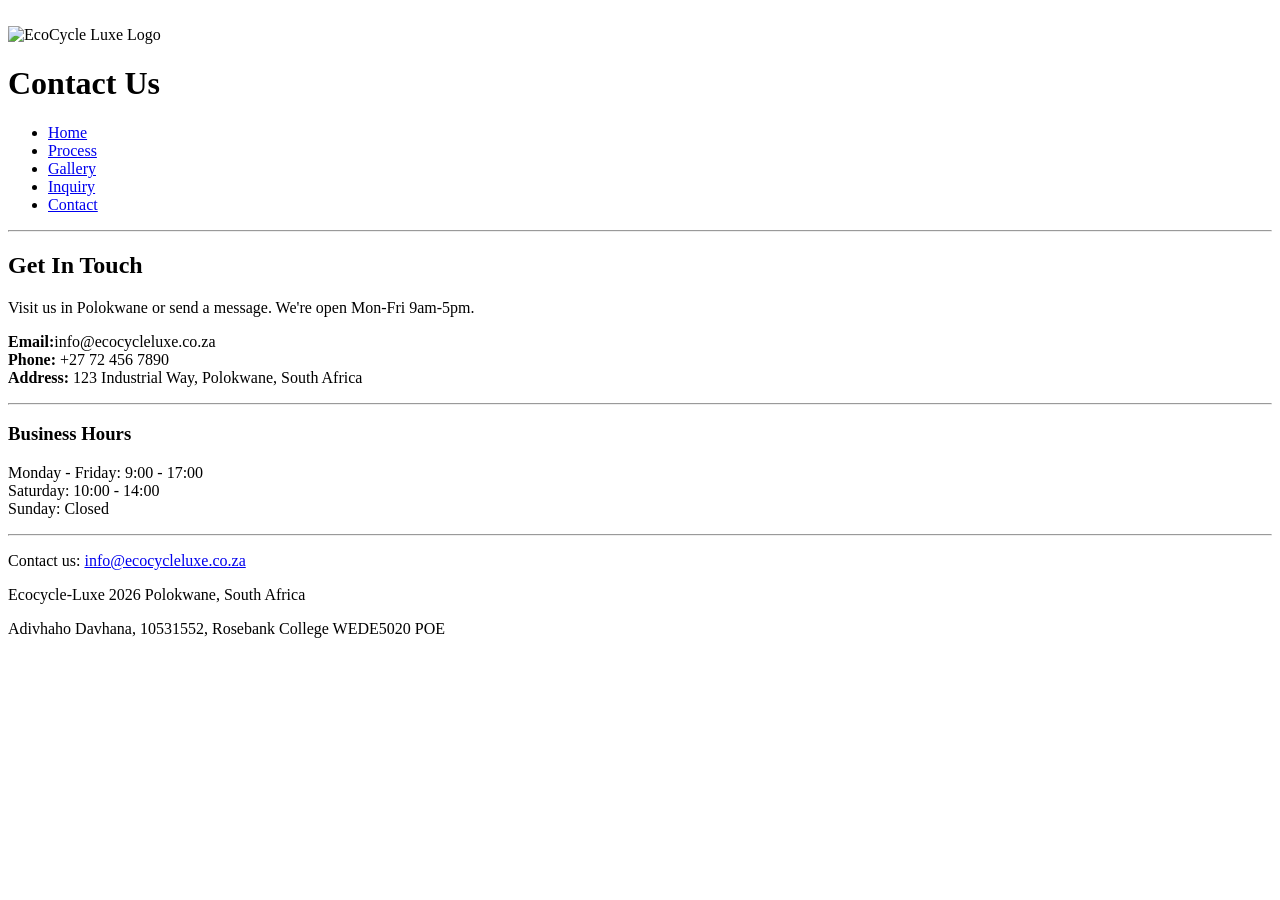
==== contact.html @ 0923b818 "commit 10" ====
<!DOCTYPE html>
<html lang="en">
<head>
    <meta charset="UTF-8">
    <!-- page title -->
    <title>Contact  EcoCycle Luxe</title>
</head>
<body>
    <header>
        <!-- logo container -->
     <div>
    <div>
        <br>
        <img src="images/logo.png" alt="EcoCycle Luxe Logo" width="145">
    </div>
    <!-- Contact -->
        <h1>Contact Us</h1>
        <!-- navigation -->
        <nav>
            <ul>
                <li><a href="index.html">Home</a></li>
                <li><a href="process.html">Process</a></li>
                <li><a href="gallery.html">Gallery</a></li>
                <li><a href="inquiry.html">Inquiry</a></li>
                <li><a href="contact.html">Contact</a></li>
            </ul>
        </nav>
    </header>
    <!-- hr tag for content separation -->
    <hr>
    <!-- main section -->
    <main>
        <section>
            <!-- Get in touch -->
            <h2>Get In Touch</h2>
            <p>Visit us in Polokwane or send a message. We're open Mon-Fri 9am-5pm.</p>
            <!-- b tag for bold font -->
            <p><b>Email:</b>info@ecocycleluxe.co.za<br>
            <b>Phone:</b> +27 72 456 7890<br>
            <b>Address:</b> 123 Industrial Way, Polokwane, South Africa<br>
            <!-- hr tag to separate -->
    <hr>  
             <!--Business Hours  -->
            <h3>Business Hours</h3>
            <p>Monday - Friday: 9:00 - 17:00<br>
            Saturday: 10:00 - 14:00<br>
            Sunday: Closed</p>
        </section>
    </main>
    <!-- hr tag for content separation -->
    <hr>
    <!-- footer section -->
    <footer>
        <p>Contact us: <a href="mailto:info@ecocycleluxe.co.za">info@ecocycleluxe.co.za</a></p>
        <p>Ecocycle-Luxe 2026  Polokwane, South Africa</p>
        <p>Adivhaho Davhana, 10531552, Rosebank College WEDE5020 POE</p>
    </footer>
</body>
</html>
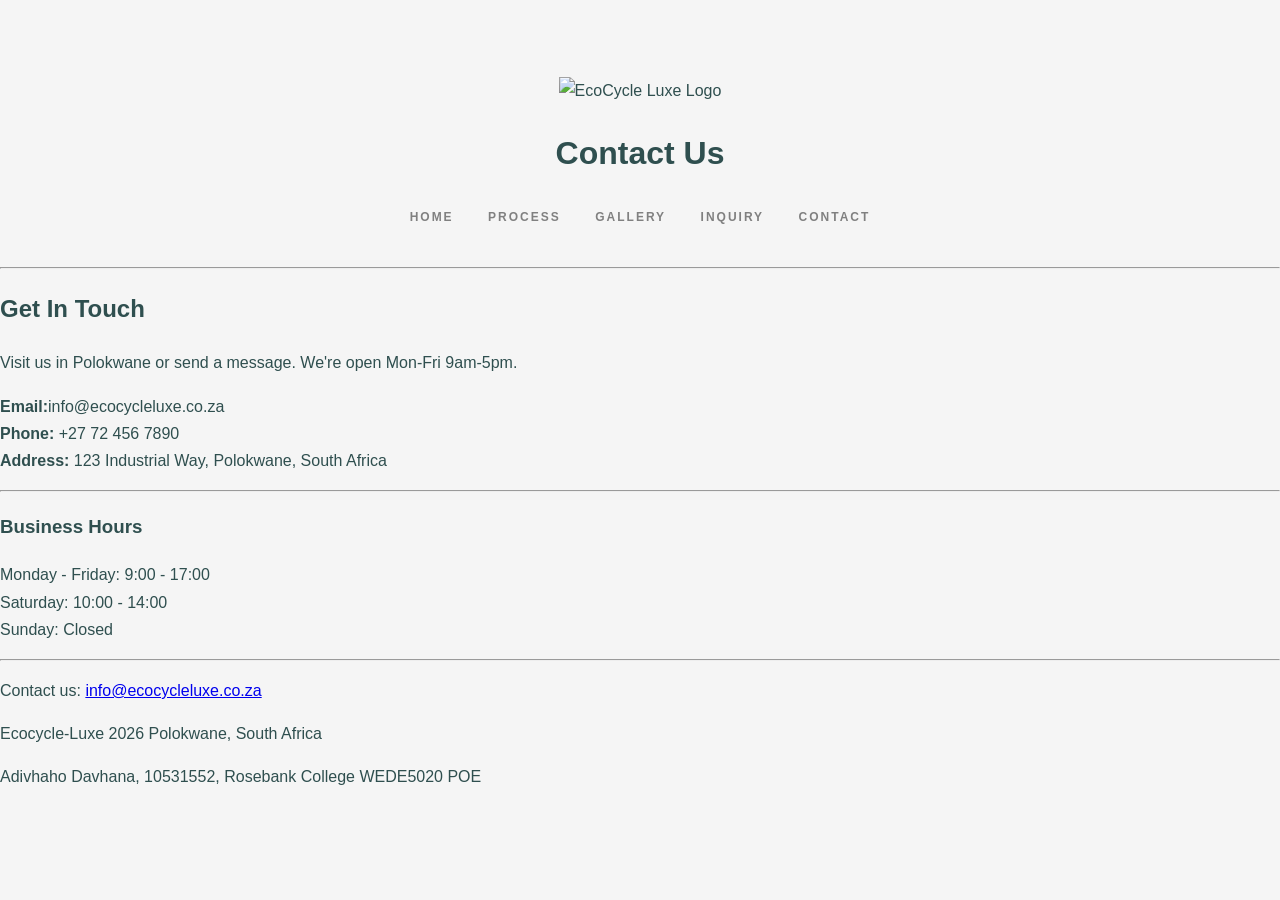
==== commit 3fa4cf86: "1st edit" ====
--- a/contact.html
+++ b/contact.html
@@ -2,6 +2,7 @@
 <html lang="en">
 <head>
     <meta charset="UTF-8">
+    <link rel="stylesheet" href="style.css">
     <!-- page title -->
     <title>Contact  EcoCycle Luxe</title>
 </head>
--- a/style.css
+++ b/style.css
@@ -0,0 +1,51 @@
+
+body {
+    background-color: whitesmoke;
+    color: darkslategray;
+    font-family: 'Aptos', sans-serif, Arial;
+    margin: 0;
+    padding: 0;
+    line-height: 1.7;}
+
+header {
+    text-align: center;
+    padding: 50px 20px 30px 20px;
+    background-color: whitesmoke;}
+
+.logo {
+    font-size: 32px;
+    font-weight: 700;
+    letter-spacing: 2px;
+    color: darkslategray;
+    text-transform: uppercase;
+    margin-bottom: 5px;}
+
+.tagline {
+    font-size: 14px;
+    color: grey;
+    margin:25px;
+    letter-spacing: 1px;}
+
+nav ul {
+    list-style-type: none;
+    padding: 0;
+    margin: 0;}
+
+nav li {
+    display: inline-block;
+    margin: 0 15px;}
+
+nav li a {
+    color: grey;
+    text-decoration: none;
+    text-transform: uppercase;
+    font-size: 12px;
+    font-weight: 600;
+    letter-spacing: 2px;
+    padding-bottom: 5px;
+    transition: all 0.3s ease;}
+
+nav li a:hover, 
+nav li a.active {
+    color: forestgreen; 
+    border-bottom: 2px solid forestgreen;}
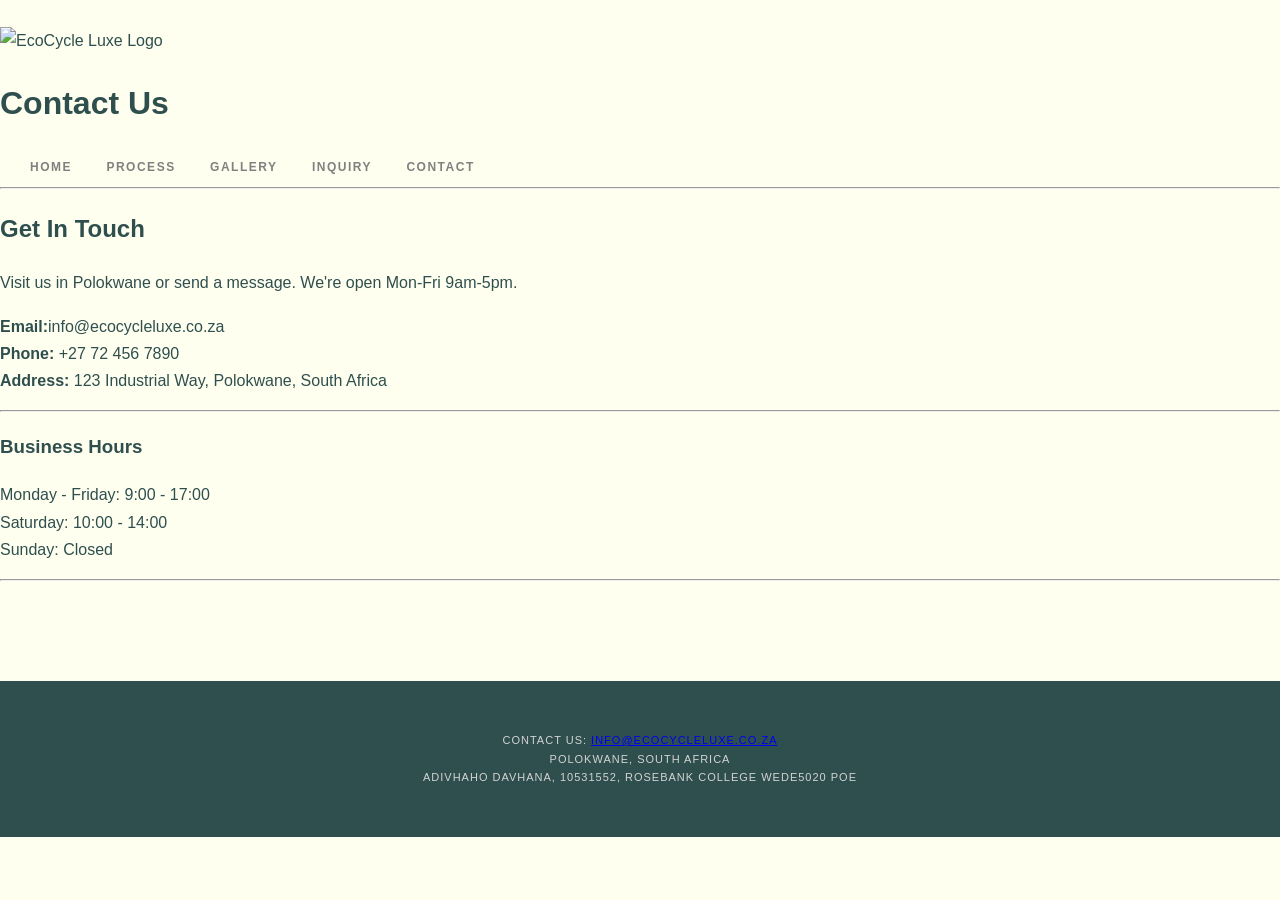
==== commit 45305443: "2nd edit" ====
--- a/contact.html
+++ b/contact.html
@@ -3,6 +3,7 @@
 <head>
     <meta charset="UTF-8">
     <link rel="stylesheet" href="style.css">
+    <link rel="stylesheet" href="https://cdnjs.cloudflare.com/ajax/libs/font-awesome/6.4.0/css/all.min.css">
     <!-- page title -->
     <title>Contact  EcoCycle Luxe</title>
 </head>
@@ -53,7 +54,7 @@
     <!-- footer section -->
     <footer>
         <p>Contact us: <a href="mailto:info@ecocycleluxe.co.za">info@ecocycleluxe.co.za</a></p>
-        <p>Ecocycle-Luxe 2026  Polokwane, South Africa</p>
+        <p>Polokwane, South Africa</p>
         <p>Adivhaho Davhana, 10531552, Rosebank College WEDE5020 POE</p>
     </footer>
 </body>
--- a/style.css
+++ b/style.css
@@ -1,51 +1,164 @@
 
 body {
-    background-color: whitesmoke;
+    background-color: ivory;
     color: darkslategray;
     font-family: 'Aptos', sans-serif, Arial;
     margin: 0;
     padding: 0;
-    line-height: 1.7;}
+    line-height: 1.7;
+}
 
-header {
-    text-align: center;
-    padding: 50px 20px 30px 20px;
-    background-color: whitesmoke;}
+.top-navbar {
+    display: flex;
+    justify-content: space-between;
+    align-items: center;
+    padding: 15px 40px;
+    background-color: ivory;
+    border-bottom: 1px solid lightgray;
+}
 
-.logo {
-    font-size: 32px;
-    font-weight: 700;
-    letter-spacing: 2px;
-    color: darkslategray;
-    text-transform: uppercase;
-    margin-bottom: 5px;}
+.logo-container {
+    display: flex;
+    align-items: center;
+}
 
-.tagline {
-    font-size: 14px;
-    color: grey;
-    margin:25px;
-    letter-spacing: 1px;}
+.nav-logo-img {
+    height: 40px;
+    width: auto;
+    display: block;
+    object-fit: contain;
+}
 
 nav ul {
     list-style-type: none;
     padding: 0;
-    margin: 0;}
+    margin: 0;
+}
 
 nav li {
     display: inline-block;
-    margin: 0 15px;}
+    margin-left: 30px;
+}
 
 nav li a {
-    color: grey;
+    color: gray;
     text-decoration: none;
     text-transform: uppercase;
     font-size: 12px;
     font-weight: 600;
-    letter-spacing: 2px;
+    letter-spacing: 1.5px;
     padding-bottom: 5px;
-    transition: all 0.3s ease;}
+    transition: all 0.3s ease;
+}
 
 nav li a:hover, 
 nav li a.active {
-    color: forestgreen; 
-    border-bottom: 2px solid forestgreen;}
+    color: forestgreen;
+    border-bottom: 2px solid forestgreen;
+}
+
+.hero-split-container {
+    display: flex;
+    flex-wrap: wrap;
+    align-items: flex-start;
+    justify-content: space-between;
+    max-width: 1200px;
+    margin: 60px auto;
+    gap: 50px;
+    padding: 0 40px;
+}
+
+.hero-text-side {
+    flex: 1 1 400px;
+}
+
+.hero-text-side h2 {
+    color: forestgreen;
+    font-size: 28px;
+    text-transform: uppercase;
+    letter-spacing: 1.5px;
+    margin-bottom: 25px;
+}
+
+.hero-text-side p {
+    color: darkslategray;
+    font-size: 16px;
+    line-height: 1.8;
+    margin-bottom: 20px;
+}
+
+.hero-image-side {
+    flex: 1 1 550px;
+}
+
+.gallery-stack-grid {
+    display: grid;
+    grid-template-columns: repeat(2, 1fr);
+    gap: 20px;
+    width: 100%;
+}
+
+.template-art-frame {
+    background-color: white;
+    border: 1px solid lightgray;
+    padding: 12px;
+    box-sizing: border-box;
+}
+
+.image-wrapper {
+    width: 100%;
+    aspect-ratio: 1 / 1;
+    overflow: hidden;
+    background-color: ivory;
+}
+
+.image-wrapper img {
+    width: 100%;
+    height: 100%;
+    object-fit: cover;
+    display: block;
+}
+
+.frame-caption {
+    font-size: 11px;
+    text-transform: uppercase;
+    letter-spacing: 1px;
+    color: gray;
+    margin-top: 12px;
+    text-align: left;
+}
+
+footer {
+    text-align: center;
+    padding: 50px 20px;
+    background-color: darkslategray;
+    color: ivory;
+    margin-top: 100px;
+}
+
+.footer-icons {
+    display: flex;
+    justify-content: center;
+    gap: 25px;
+    margin-bottom: 20px;
+}
+
+.icon-link {
+    color: gray;
+    font-size: 18px;
+    transition: color 0.3s ease;
+}
+
+.icon-link:hover {
+    color: forestgreen;
+}
+
+footer p {
+    font-size: 11px;
+    letter-spacing: 1px;
+    text-transform: uppercase;
+    margin: 0;
+    color: lightgray;
+}
+
+
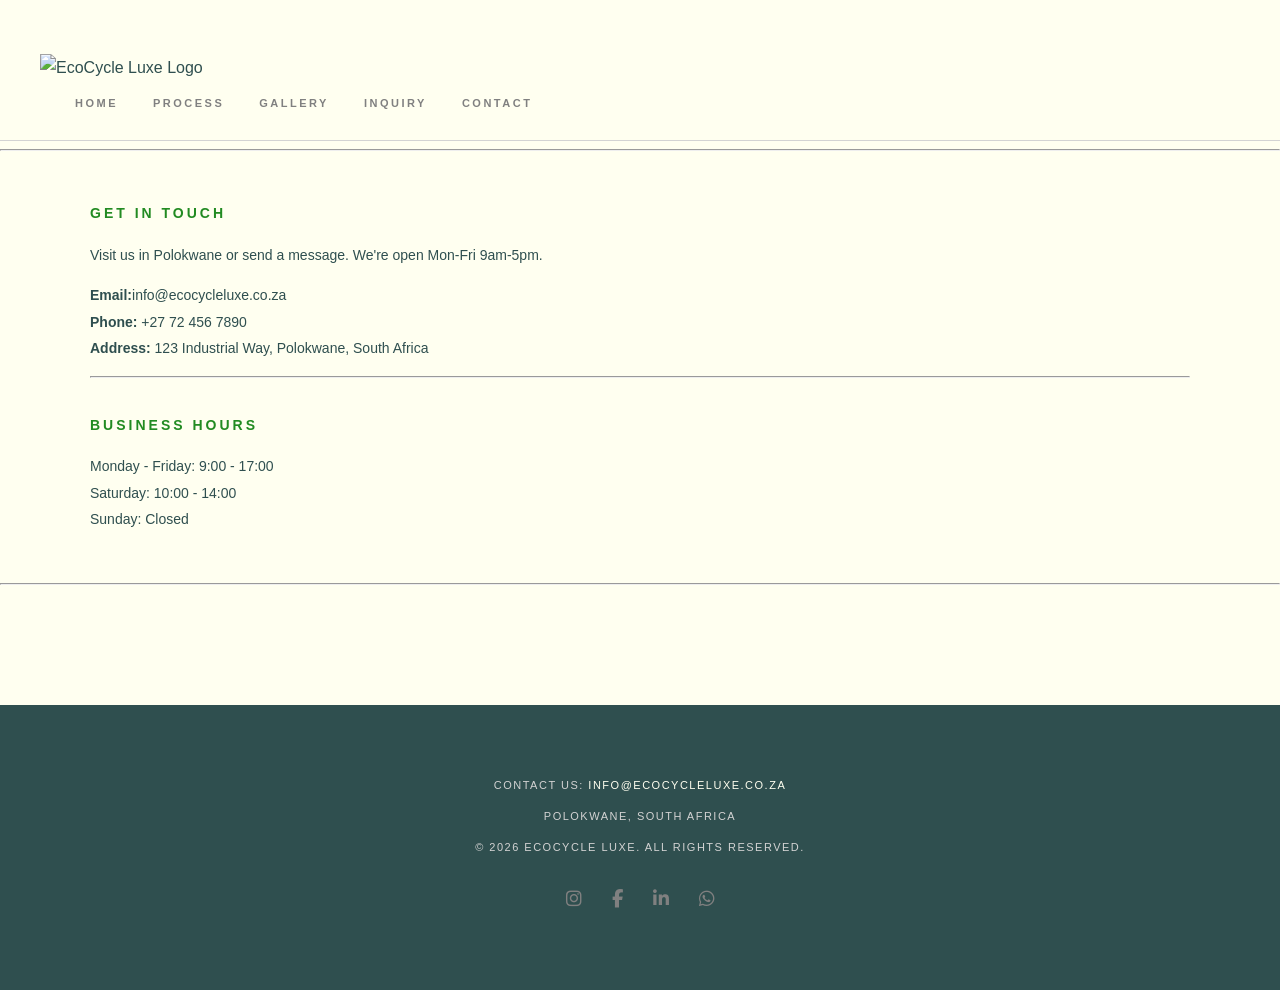
==== commit 5eac7dae: "4th edit" ====
--- a/contact.html
+++ b/contact.html
@@ -55,7 +55,13 @@
     <footer>
         <p>Contact us: <a href="mailto:info@ecocycleluxe.co.za">info@ecocycleluxe.co.za</a></p>
         <p>Polokwane, South Africa</p>
-        <p>Adivhaho Davhana, 10531552, Rosebank College WEDE5020 POE</p>
+        <p>&copy; 2026 EcoCycle Luxe. All Rights Reserved.</p>
+<div class="footer-icons">
+    <a href="#" class="icon-link"><i class="fa-brands fa-instagram"></i></a>
+    <a href="#" class="icon-link"><i class="fa-brands fa-facebook-f"></i></a>
+    <a href="#" class="icon-link"><i class="fa-brands fa-linkedin-in"></i></a>
+    <a href="https://wa.me/yournumber" class="icon-link" target="_blank"><i class="fa-brands fa-whatsapp"></i></a>
+</div>
     </footer>
 </body>
 </html>
--- a/style.css
+++ b/style.css
@@ -1,60 +1,122 @@
-
 body {
     background-color: ivory;
     color: darkslategray;
-    font-family: 'Aptos', sans-serif, Arial;
+    font-family: 'Arial', sans-serif;
     margin: 0;
     padding: 0;
-    line-height: 1.7;
-}
-
+    line-height: 1.8;
+}
+
+h1 {
+    color: forestgreen;
+    font-size: 22px;
+    text-transform: uppercase;
+    letter-spacing: 4px;
+    font-weight: 700;
+    margin-bottom: 25px;
+}
+
+main h1 {
+    color: forestgreen;
+    font-size: 22px;
+    text-transform: uppercase;
+    letter-spacing: 4px;
+    font-weight: 700;
+    margin-bottom: 25px;
+}
+
+h2,
+h3,
+main h2 {
+    color: forestgreen;
+    font-size: 14px;
+    text-transform: uppercase;
+    letter-spacing: 3px;
+    font-weight: 700;
+    margin-top: 35px;
+    margin-bottom: 15px;
+}
+
+p,
+li {
+    font-size: 14px;
+    font-weight: 400;
+    line-height: 1.9;
+    color: darkslategray;
+}
+
+header,
 .top-navbar {
     display: flex;
     justify-content: space-between;
     align-items: center;
-    padding: 15px 40px;
+    padding: 25px 40px;
     background-color: ivory;
     border-bottom: 1px solid lightgray;
 }
 
-.logo-container {
-    display: flex;
-    align-items: center;
-}
-
-.nav-logo-img {
-    height: 40px;
+.logo-container,
+header div {
+    display: flex;
+    flex-direction: column;
+    align-items: flex-start;
+}
+
+.nav-logo-img,
+header img {
+    height: 35px;
     width: auto;
     display: block;
     object-fit: contain;
+}
+
+.tagline {
+    font-size: 9px;
+    letter-spacing: 2px;
+    color: gray;
+    margin: 6px 0 0 0;
+    text-transform: uppercase;
+    font-weight: 600;
+}
+
+header h1 {
+    display: none;
 }
 
 nav ul {
     list-style-type: none;
     padding: 0;
     margin: 0;
+    display: flex;
+    align-items: center;
 }
 
 nav li {
-    display: inline-block;
-    margin-left: 30px;
+    margin-left: 35px;
 }
 
 nav li a {
     color: gray;
     text-decoration: none;
     text-transform: uppercase;
-    font-size: 12px;
+    font-size: 11px;
     font-weight: 600;
-    letter-spacing: 1.5px;
-    padding-bottom: 5px;
-    transition: all 0.3s ease;
-}
-
-nav li a:hover, 
+    letter-spacing: 2.5px;
+    padding-bottom: 6px;
+    transition: all 0.2s ease;
+}
+
+nav li a:hover,
 nav li a.active {
     color: forestgreen;
     border-bottom: 2px solid forestgreen;
+}
+
+main {
+    max-width: 1100px;
+    margin: 50px auto;
+    padding: 0 40px;
+    display: block;
 }
 
 .hero-split-container {
@@ -62,46 +124,40 @@
     flex-wrap: wrap;
     align-items: flex-start;
     justify-content: space-between;
-    max-width: 1200px;
-    margin: 60px auto;
     gap: 50px;
-    padding: 0 40px;
+    width: 100%;
 }
 
 .hero-text-side {
-    flex: 1 1 400px;
-}
-
-.hero-text-side h2 {
-    color: forestgreen;
-    font-size: 28px;
-    text-transform: uppercase;
-    letter-spacing: 1.5px;
-    margin-bottom: 25px;
-}
-
-.hero-text-side p {
-    color: darkslategray;
-    font-size: 16px;
-    line-height: 1.8;
-    margin-bottom: 20px;
+    flex: 1 1 350px;
+    max-width: 380px;
 }
 
 .hero-image-side {
     flex: 1 1 550px;
-}
-
-.gallery-stack-grid {
+    max-width: 650px;
+}
+
+main img {
+    max-width: 100%;
+    height: auto;
+    display: block;
+    margin: 20px 0;
+}
+
+.gallery-stack-grid,
+.gallery-grid {
     display: grid;
     grid-template-columns: repeat(2, 1fr);
-    gap: 20px;
-    width: 100%;
-}
-
-.template-art-frame {
+    gap: 40px;
+    width: 100%;
+    margin-top: 30px;
+}
+
+.template-art-frame,
+.gallery-item {
     background-color: white;
-    border: 1px solid lightgray;
-    padding: 12px;
+    padding: 0;
     box-sizing: border-box;
 }
 
@@ -112,40 +168,103 @@
     background-color: ivory;
 }
 
-.image-wrapper img {
+.image-wrapper img,
+.gallery-item img {
     width: 100%;
     height: 100%;
+    aspect-ratio: 1 / 1;
     object-fit: cover;
     display: block;
 }
 
-.frame-caption {
-    font-size: 11px;
-    text-transform: uppercase;
-    letter-spacing: 1px;
-    color: gray;
-    margin-top: 12px;
-    text-align: left;
+.frame-caption,
+.gallery-item b {
+    display: block;
+    font-size: 10px;
+    text-transform: uppercase;
+    letter-spacing: 1.5px;
+    color: gray;
+    margin-top: 14px;
+    font-weight: 600;
+}
+
+input,
+textarea {
+    width: 100%;
+    padding: 12px;
+    border: 1px solid lightgray;
+    background-color: white;
+    font-family: 'Arial', sans-serif;
+    font-size: 14px;
+    margin-top: 5px;
+    margin-bottom: 25px;
+    box-sizing: border-box;
+    color: darkslategray;
+}
+
+label {
+    font-size: 11px;
+    text-transform: uppercase;
+    letter-spacing: 1.5px;
+    color: gray;
+    font-weight: 700;
+    display: block;
+}
+
+button {
+    background-color: darkslategray;
+    color: ivory;
+    border: none;
+    padding: 14px 35px;
+    text-transform: uppercase;
+    font-weight: 700;
+    letter-spacing: 2px;
+    font-size: 11px;
+    cursor: pointer;
+    transition: background 0.2s ease;
+}
+
+button:hover {
+    background-color: forestgreen;
 }
 
 footer {
     text-align: center;
-    padding: 50px 20px;
+    padding: 60px 20px;
     background-color: darkslategray;
     color: ivory;
-    margin-top: 100px;
+    margin-top: 120px;
+}
+
+footer p {
+    font-size: 11px;
+    letter-spacing: 1.5px;
+    text-transform: uppercase;
+    margin: 10px 0;
+    color: lightgray;
+}
+
+footer a {
+    color: ivory;
+    text-decoration: none;
+}
+
+footer a:hover {
+    color: forestgreen;
 }
 
 .footer-icons {
     display: flex;
     justify-content: center;
-    gap: 25px;
-    margin-bottom: 20px;
+    gap: 30px;
+    margin-top: 25px;
+    margin-bottom: 15px;
 }
 
 .icon-link {
     color: gray;
     font-size: 18px;
+    text-decoration: none;
     transition: color 0.3s ease;
 }
 
@@ -153,12 +272,3 @@
     color: forestgreen;
 }
 
-footer p {
-    font-size: 11px;
-    letter-spacing: 1px;
-    text-transform: uppercase;
-    margin: 0;
-    color: lightgray;
-}
-
-
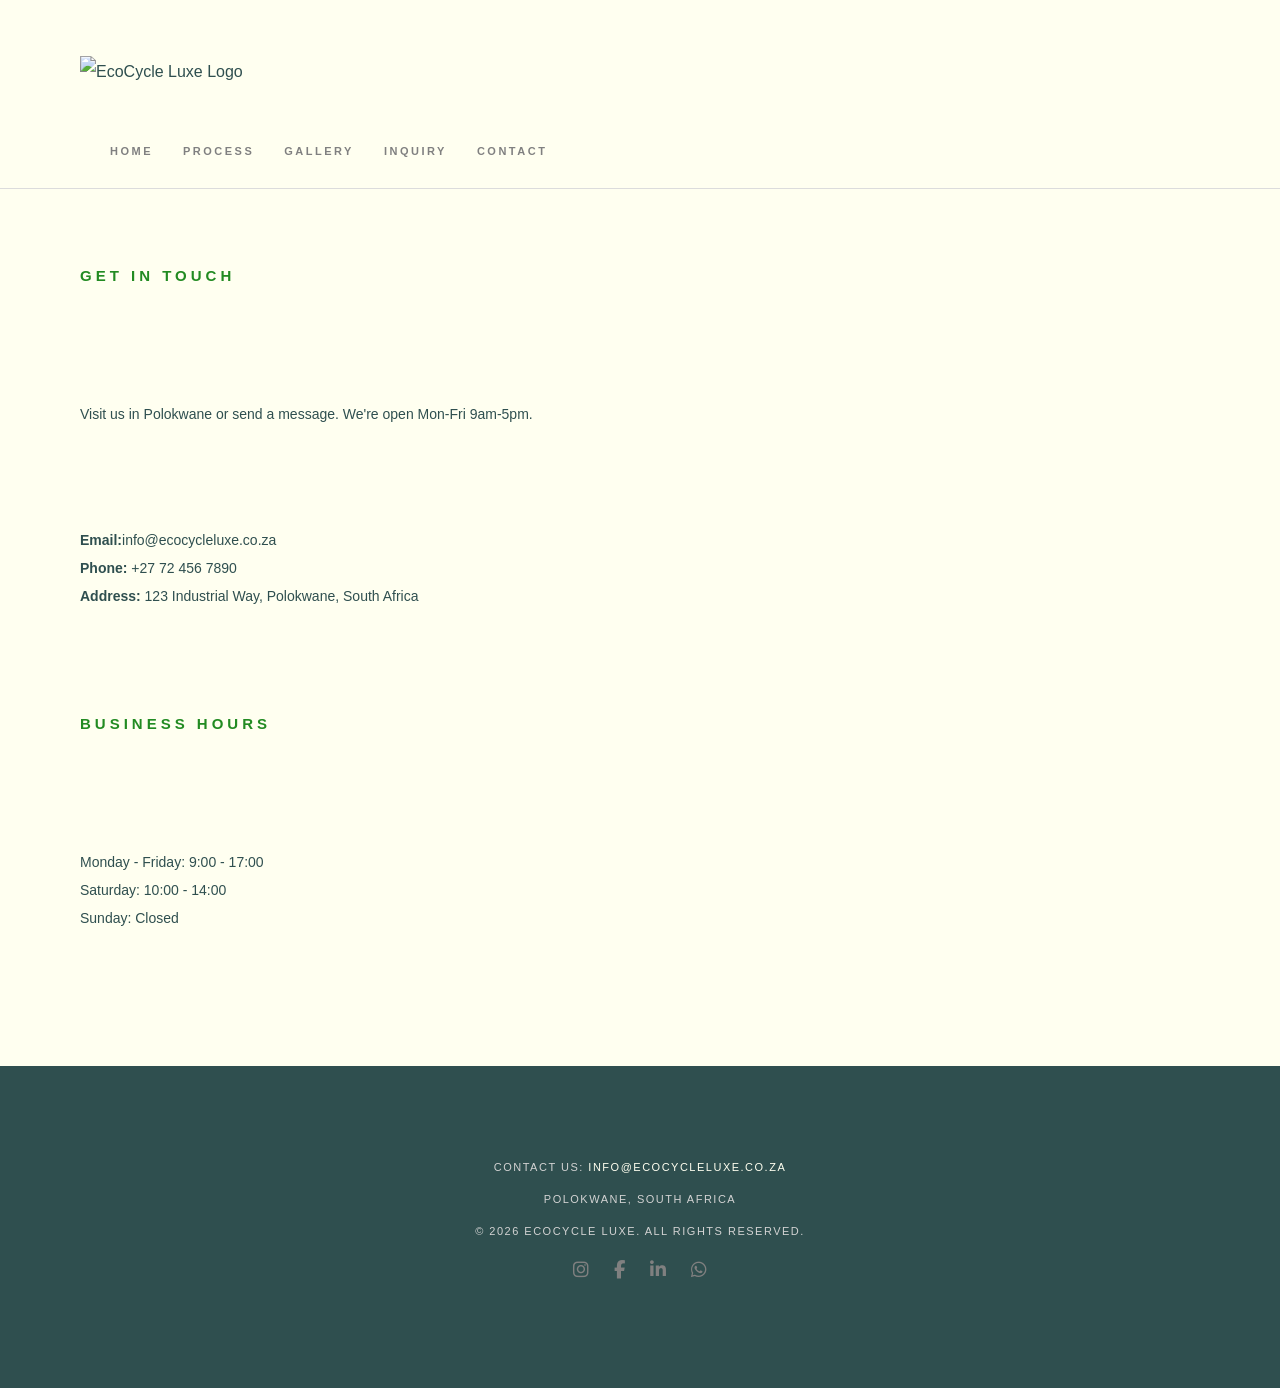
==== commit 0c084890: "Final edit" ====
--- a/contact.html
+++ b/contact.html
@@ -8,7 +8,7 @@
     <title>Contact  EcoCycle Luxe</title>
 </head>
 <body>
-    <header>
+<header class="top-navbar">
         <!-- logo container -->
      <div>
     <div>
--- a/style.css
+++ b/style.css
@@ -1,274 +1,826 @@
-body {
+body { 
+
     background-color: ivory;
+
     color: darkslategray;
-    font-family: 'Arial', sans-serif;
+
+    font-family: Arial, sans-serif;
+
     margin: 0;
+
     padding: 0;
-    line-height: 1.8;
-}
+
+    line-height: 2.0;
+
+    -webkit-font-smoothing: antialiased;
+
+    -moz-osx-font-smoothing: grayscale;
+
+    text-rendering: optimizeLegibility;
+
+}
+
+
 
 h1 {
+
     color: forestgreen;
-    font-size: 22px;
+
+    font-size: 24px;
+
     text-transform: uppercase;
+
     letter-spacing: 4px;
+
     font-weight: 700;
+
     margin-bottom: 25px;
-}
+
+}
+
+
 
 main h1 {
+
     color: forestgreen;
-    font-size: 22px;
+
+    font-size: 24px;
+
     text-transform: uppercase;
+
     letter-spacing: 4px;
+
     font-weight: 700;
+
+    margin-top: 20px;
+
+    margin-bottom: 30px;
+
+}
+
+
+
+h2, h3, main h2 {
+
+    color: forestgreen;
+
+    font-size: 15px;
+
+    font-weight: 700;
+
+    text-transform: uppercase;
+
+    letter-spacing: 4px;
+
     margin-bottom: 25px;
-}
-
-h2,
-h3,
-main h2 {
+
+}
+
+
+
+p, li {
+
+    font-size: 14px;
+
+    font-weight: 400;
+
+    line-height: 2.0;
+
+    color: darkslategray;
+
+}
+
+
+
+textarea {
+
+    font-size: 14px;
+
+    font-weight: 400;
+
+    color: darkslategray;
+
+    line-height: 2.0;
+
+}
+
+
+
+hr {
+
+    display: none;
+
+}
+
+
+
+header,
+
+.top-navbar {
+
+    display: flex;
+
+    justify-content: space-between;
+
+    align-items: center;
+
+    padding: 24px 80px;
+
+    background-color: ivory;
+
+    border-bottom: 1px solid gainsboro;
+
+    box-sizing: border-box;
+
+}
+
+
+
+nav {
+
+    margin-left: auto;
+
+}
+
+
+
+.logo-container,
+
+header div:first-of-type {
+
+    display: flex;
+
+    flex-direction: column;
+
+    align-items: flex-start;
+
+}
+
+
+
+.nav-logo-img,
+
+header img {
+
+    height: 80px;
+
+    width: auto;
+
+    display: block;
+
+    object-fit: contain;
+
+}
+
+
+
+.tagline {
+
+    font-size: 9px;
+
+    letter-spacing: 2px;
+
+    color: gray;
+
+    margin: 6px 0 0 0;
+
+    text-transform: lowercase;
+
+    font-weight: 700;
+
+}
+
+
+
+header h1 {
+
+    display: none;
+
+}
+
+
+
+nav ul {
+
+    list-style-type: none;
+
+    padding: 0;
+
+    margin: 0;
+
+    display: flex;
+
+    align-items: center;
+
+}
+
+
+
+nav li {
+
+    margin-left: 30px;
+
+    white-space: nowrap;
+
+}
+
+
+
+nav ul {
+
+    gap: 0;
+
+}
+
+
+
+
+
+
+nav li a {
+
+    color: gray;
+
+    text-decoration: none;
+
+    text-transform: uppercase;
+
+    font-size: 11px;
+
+    font-weight: 600;
+
+    letter-spacing: 2.5px;
+
+    padding-bottom: 6px;
+
+    transition: all 0.2s ease;
+
+    border-bottom: 2px solid transparent;
+
+}
+
+
+
+nav li a:hover,
+
+nav li a.active {
+
     color: forestgreen;
+
+    border-bottom: 2px solid forestgreen;
+
+}
+
+
+
+main {
+
+    max-width: 1400px;
+
+    margin: 60px auto;
+
+    padding: 0 80px;
+
+    box-sizing: border-box;
+
+    width: 100%;
+
+}
+
+
+
+.hero-split-container,
+
+.main-content-wrapper {
+
+    display: flex;
+
+    flex-wrap: wrap;
+
+    align-items: flex-start;
+
+    justify-content: space-between;
+
+    gap: 50px;
+
+    width: 100%;
+
+    box-sizing: border-box;
+
+}
+
+
+
+.hero-text-side,
+
+.text-block-left {
+
+    flex: 1 1 350px;
+
+    max-width: 380px;
+
+}
+
+
+
+.hero-image-side,
+
+.image-block-right {
+
+    flex: 1 1 550px;
+
+    max-width: 650px;
+
+}
+
+
+
+main img {
+
+    max-width: 100%;
+
+    height: auto;
+
+    display: block;
+
+    margin: 20px 0;
+
+}
+
+
+
+.gallery-grid,
+
+main section {
+
+    display: flex;
+
+    flex-direction: column;
+
+    gap: 70px;
+
+    width: 100%;
+
+    box-sizing: border-box;
+
+}
+
+
+
+.gallery-stack-grid {
+
+    display: grid;
+
+    grid-template-columns: repeat(2, 1fr);
+
+    gap: 35px;
+
+    width: 100%;
+
+}
+
+
+
+.template-art-frame,
+
+.gallery-item {
+
+    background-color: transparent;
+
+    padding: 0;
+
+    margin: 0;
+
+    width: 100%;
+
+    box-sizing: border-box;
+
+}
+
+
+
+.image-wrapper {
+
+    width: 100%;
+
+    aspect-ratio: 1 / 1;
+
+    overflow: hidden;
+
+    background-color: white;
+
+    border: 1px solid lightgray;
+
+    padding: 15px;
+
+    box-sizing: border-box;
+
+}
+
+
+
+.image-wrapper img,
+
+.gallery-item img,
+
+main section div img {
+
+    width: 100%;
+
+    height: auto;
+
+    aspect-ratio: 1 / 1;
+
+    object-fit: cover;
+
+    display: block;
+
+    box-sizing: border-box;
+
+}
+
+
+
+.frame-caption,
+
+.gallery-item b,
+
+main section div b {
+
+    display: block;
+
+    font-size: 10px;
+
+    text-transform: uppercase;
+
+    letter-spacing: 1.5px;
+
+    color: gray;
+
+    margin-top: 12px;
+
+}
+
+
+
+input,
+
+textarea {
+
+    width: 100%;
+
+    padding: 12px;
+
+    border: 1px solid lightgray;
+
+    background-color: white;
+
+    font-family: Arial, sans-serif;
+
     font-size: 14px;
+
+    margin-bottom: 20px;
+
+    box-sizing: border-box;
+
+}
+
+
+
+button,
+
+input[type="submit"] {
+
+    background-color: darkslategray;
+
+    color: ivory;
+
+    border: none;
+
+    padding: 12px 30px;
+
     text-transform: uppercase;
-    letter-spacing: 3px;
-    font-weight: 700;
-    margin-top: 35px;
-    margin-bottom: 15px;
-}
-
-p,
-li {
-    font-size: 14px;
-    font-weight: 400;
-    line-height: 1.9;
-    color: darkslategray;
-}
-
-header,
-.top-navbar {
+
+    font-weight: 600;
+
+    letter-spacing: 2px;
+
+    font-size: 12px;
+
+    cursor: pointer;
+
+    transition: background 0.2s ease;
+
+}
+
+
+
+button:hover,
+
+input[type="submit"]:hover {
+
+    background-color: forestgreen;
+
+}
+
+
+
+footer {
+
+    text-align: center;
+
+    padding: 80px 80px;
+
+    background-color: darkslategray;
+
+    color: ivory;
+
+    margin-top: 120px;
+
+    box-sizing: border-box;
+
+}
+
+
+
+.footer-icons {
+
     display: flex;
-    justify-content: space-between;
-    align-items: center;
-    padding: 25px 40px;
-    background-color: ivory;
-    border-bottom: 1px solid lightgray;
-}
-
-.logo-container,
-header div {
-    display: flex;
-    flex-direction: column;
-    align-items: flex-start;
-}
-
-.nav-logo-img,
-header img {
-    height: 35px;
-    width: auto;
-    display: block;
-    object-fit: contain;
-}
-
-.tagline {
-    font-size: 9px;
-    letter-spacing: 2px;
+
+    justify-content: center;
+
+    gap: 25px;
+
+    margin-bottom: 20px;
+
+}
+
+
+
+.icon-link {
+
     color: gray;
-    margin: 6px 0 0 0;
+
+    font-size: 18px;
+
+    text-decoration: none;
+
+    transition: color 0.3s ease;
+
+}
+
+
+
+.icon-link:hover {
+
+    color: forestgreen;
+
+}
+
+
+
+footer p {
+
+    font-size: 11px;
+
+    letter-spacing: 1.5px;
+
     text-transform: uppercase;
-    font-weight: 600;
-}
-
-header h1 {
-    display: none;
-}
-
-nav ul {
-    list-style-type: none;
-    padding: 0;
-    margin: 0;
-    display: flex;
-    align-items: center;
-}
-
-nav li {
-    margin-left: 35px;
-}
-
-nav li a {
-    color: gray;
+
+    margin: 10px 0;
+
+    color: lightgray;
+
+}
+
+
+
+footer a {
+
+    color: ivory;
+
     text-decoration: none;
-    text-transform: uppercase;
-    font-size: 11px;
-    font-weight: 600;
-    letter-spacing: 2.5px;
-    padding-bottom: 6px;
-    transition: all 0.2s ease;
-}
-
-nav li a:hover,
-nav li a.active {
-    color: forestgreen;
-    border-bottom: 2px solid forestgreen;
-}
-
-main {
-    max-width: 1100px;
-    margin: 50px auto;
-    padding: 0 40px;
-    display: block;
-}
-
-.hero-split-container {
-    display: flex;
-    flex-wrap: wrap;
-    align-items: flex-start;
-    justify-content: space-between;
-    gap: 50px;
-    width: 100%;
-}
-
-.hero-text-side {
-    flex: 1 1 350px;
-    max-width: 380px;
-}
-
-.hero-image-side {
-    flex: 1 1 550px;
-    max-width: 650px;
-}
-
-main img {
-    max-width: 100%;
-    height: auto;
-    display: block;
-    margin: 20px 0;
-}
-
-.gallery-stack-grid,
-.gallery-grid {
-    display: grid;
-    grid-template-columns: repeat(2, 1fr);
-    gap: 40px;
-    width: 100%;
-    margin-top: 30px;
-}
-
-.template-art-frame,
-.gallery-item {
-    background-color: white;
-    padding: 0;
-    box-sizing: border-box;
-}
-
-.image-wrapper {
-    width: 100%;
-    aspect-ratio: 1 / 1;
-    overflow: hidden;
-    background-color: ivory;
-}
-
-.image-wrapper img,
-.gallery-item img {
-    width: 100%;
-    height: 100%;
-    aspect-ratio: 1 / 1;
-    object-fit: cover;
-    display: block;
-}
-
-.frame-caption,
-.gallery-item b {
-    display: block;
-    font-size: 10px;
-    text-transform: uppercase;
-    letter-spacing: 1.5px;
-    color: gray;
-    margin-top: 14px;
-    font-weight: 600;
-}
-
-input,
-textarea {
-    width: 100%;
-    padding: 12px;
-    border: 1px solid lightgray;
-    background-color: white;
-    font-family: 'Arial', sans-serif;
-    font-size: 14px;
-    margin-top: 5px;
-    margin-bottom: 25px;
-    box-sizing: border-box;
-    color: darkslategray;
-}
-
-label {
-    font-size: 11px;
-    text-transform: uppercase;
-    letter-spacing: 1.5px;
-    color: gray;
-    font-weight: 700;
-    display: block;
-}
-
-button {
-    background-color: darkslategray;
-    color: ivory;
-    border: none;
-    padding: 14px 35px;
-    text-transform: uppercase;
-    font-weight: 700;
-    letter-spacing: 2px;
-    font-size: 11px;
-    cursor: pointer;
-    transition: background 0.2s ease;
-}
-
-button:hover {
-    background-color: forestgreen;
-}
-
-footer {
-    text-align: center;
-    padding: 60px 20px;
-    background-color: darkslategray;
-    color: ivory;
-    margin-top: 120px;
-}
-
-footer p {
-    font-size: 11px;
-    letter-spacing: 1.5px;
-    text-transform: uppercase;
-    margin: 10px 0;
-    color: lightgray;
-}
-
-footer a {
-    color: ivory;
-    text-decoration: none;
-}
-
-footer a:hover {
-    color: forestgreen;
-}
-
-.footer-icons {
-    display: flex;
-    justify-content: center;
-    gap: 30px;
-    margin-top: 25px;
-    margin-bottom: 15px;
-}
-
-.icon-link {
-    color: gray;
-    font-size: 18px;
-    text-decoration: none;
-    transition: color 0.3s ease;
-}
-
-.icon-link:hover {
-    color: forestgreen;
-}
-
+
+}
+
+
+
+@media (max-width: 1024px) {
+
+    header,
+
+    .top-navbar {
+
+        padding: 24px 40px;
+
+    }
+
+
+
+    main {
+
+        padding: 0 40px;
+
+    }
+
+
+
+    .hero-split-container,
+
+    .main-content-wrapper {
+
+        gap: 40px;
+
+    }
+
+
+
+    .hero-text-side,
+
+    .text-block-left,
+
+    .hero-image-side,
+
+    .image-block-right {
+
+        flex: 1 1 100%;
+
+        max-width: 100%;
+
+    }
+
+
+
+    nav ul {
+
+        flex-wrap: wrap;
+
+        gap: 15px;
+
+        justify-content: center;
+
+    }
+
+
+
+    footer {
+
+        padding: 60px 40px;
+
+    }
+
+}
+
+
+
+@media (max-width: 768px) {
+
+    header,
+
+    .top-navbar {
+
+        padding: 18px 18px;
+
+    }
+
+
+
+    main {
+
+        padding: 0 18px;
+
+        margin: 35px auto;
+
+    }
+
+
+
+    main section,
+
+    .gallery-grid {
+
+        gap: 45px;
+
+    }
+
+}
+
+
+
+@media (max-width: 640px) {
+
+    header,
+
+    .top-navbar {
+
+        padding: 16px 14px;
+
+        flex-direction: column;
+
+        gap: 12px;
+
+        text-align: center;
+
+    }
+
+
+
+    nav {
+
+        margin-left: 0;
+
+        width: 100%;
+
+    }
+
+
+
+    nav ul {
+
+        flex-wrap: wrap;
+
+        justify-content: center;
+
+        gap: 12px;
+
+        padding: 0 6px;
+
+    }
+
+
+
+    nav li {
+
+        margin-left: 0;
+
+    }
+
+
+
+    h1 {
+
+        font-size: 20px;
+
+    }
+
+
+
+    main {
+
+        padding: 0 14px;
+
+        margin: 24px auto;
+
+    }
+
+
+
+    .hero-split-container,
+
+    .main-content-wrapper {
+
+        gap: 25px;
+
+    }
+
+
+
+    main section,
+
+    .gallery-grid {
+
+        gap: 22px;
+
+    }
+
+
+
+    .gallery-grid .gallery-item {
+
+        width: 100%;
+
+    }
+
+
+
+    .gallery-item img {
+
+        width: 100%;
+
+        height: 210px;
+
+        object-fit: cover;
+
+    }
+
+
+
+    .gallery-stack-grid {
+
+        grid-template-columns: 1fr;
+
+        gap: 22px;
+
+    }
+
+}
